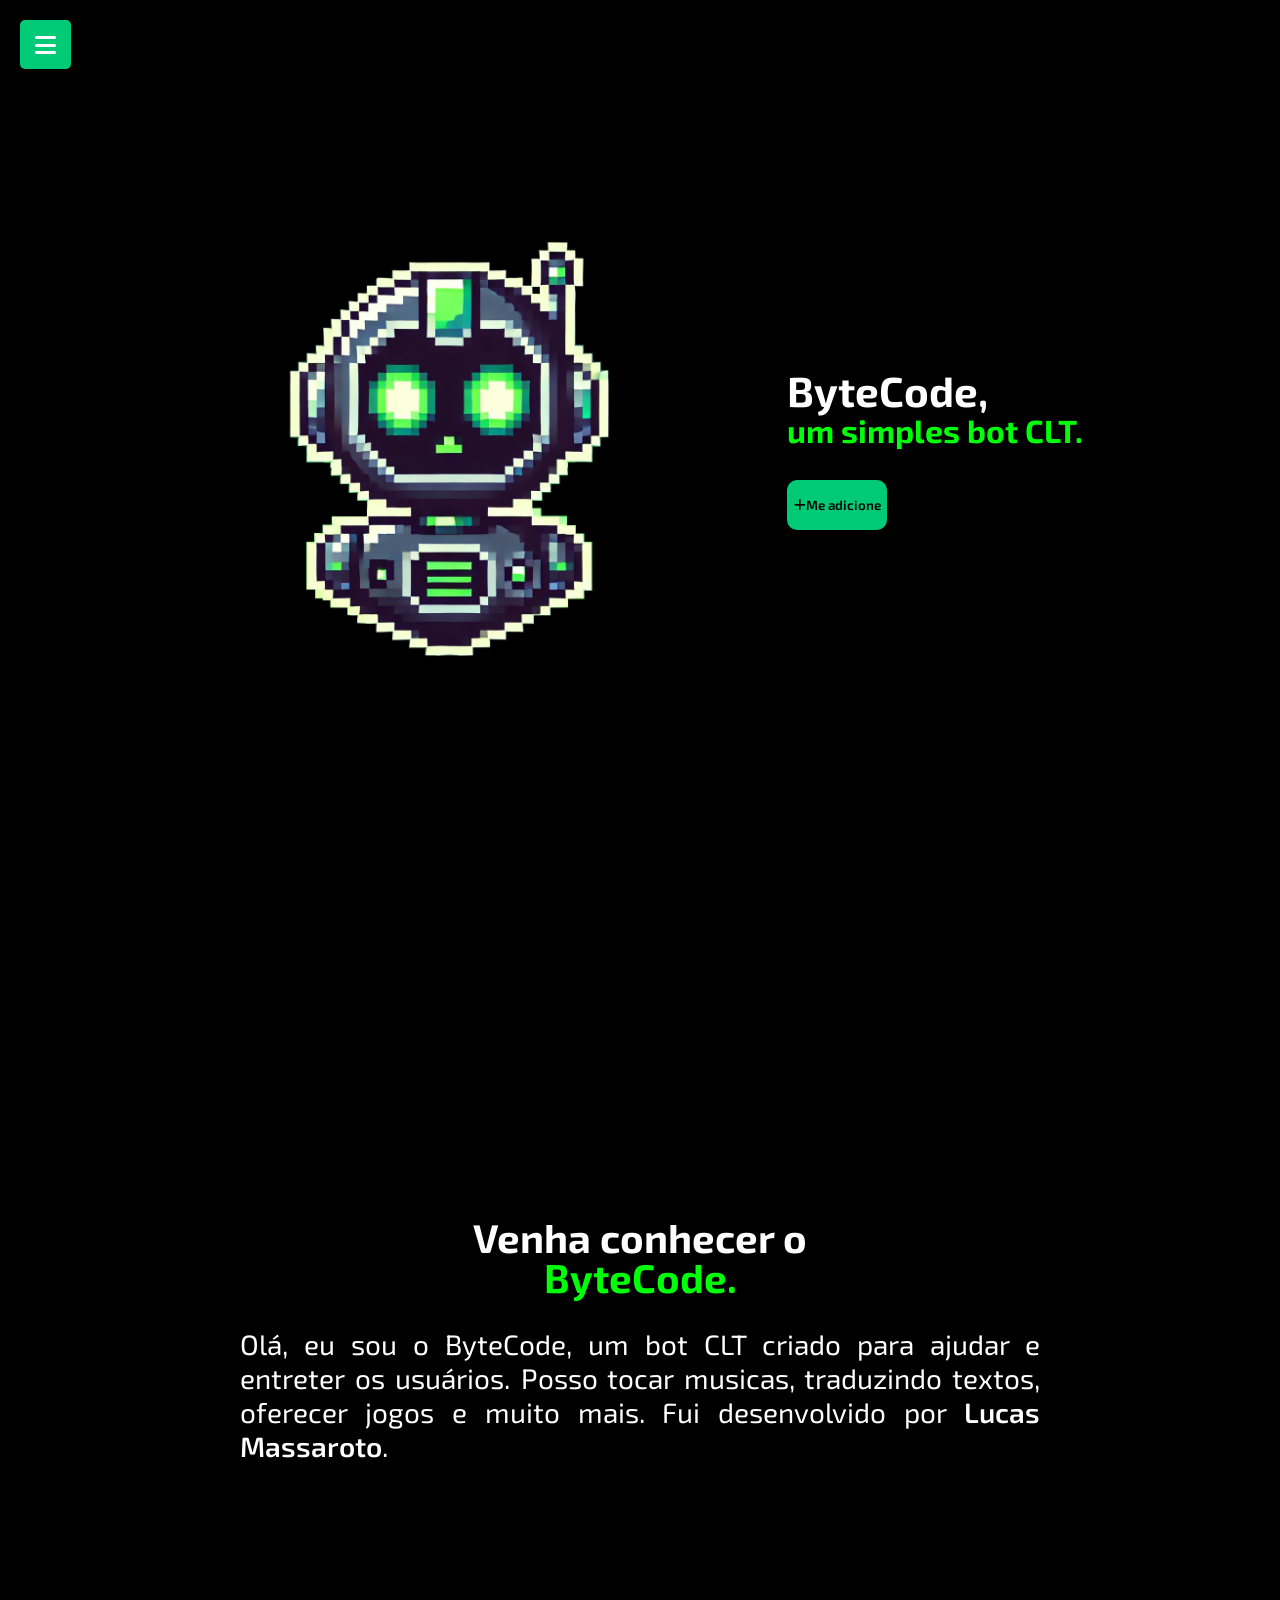
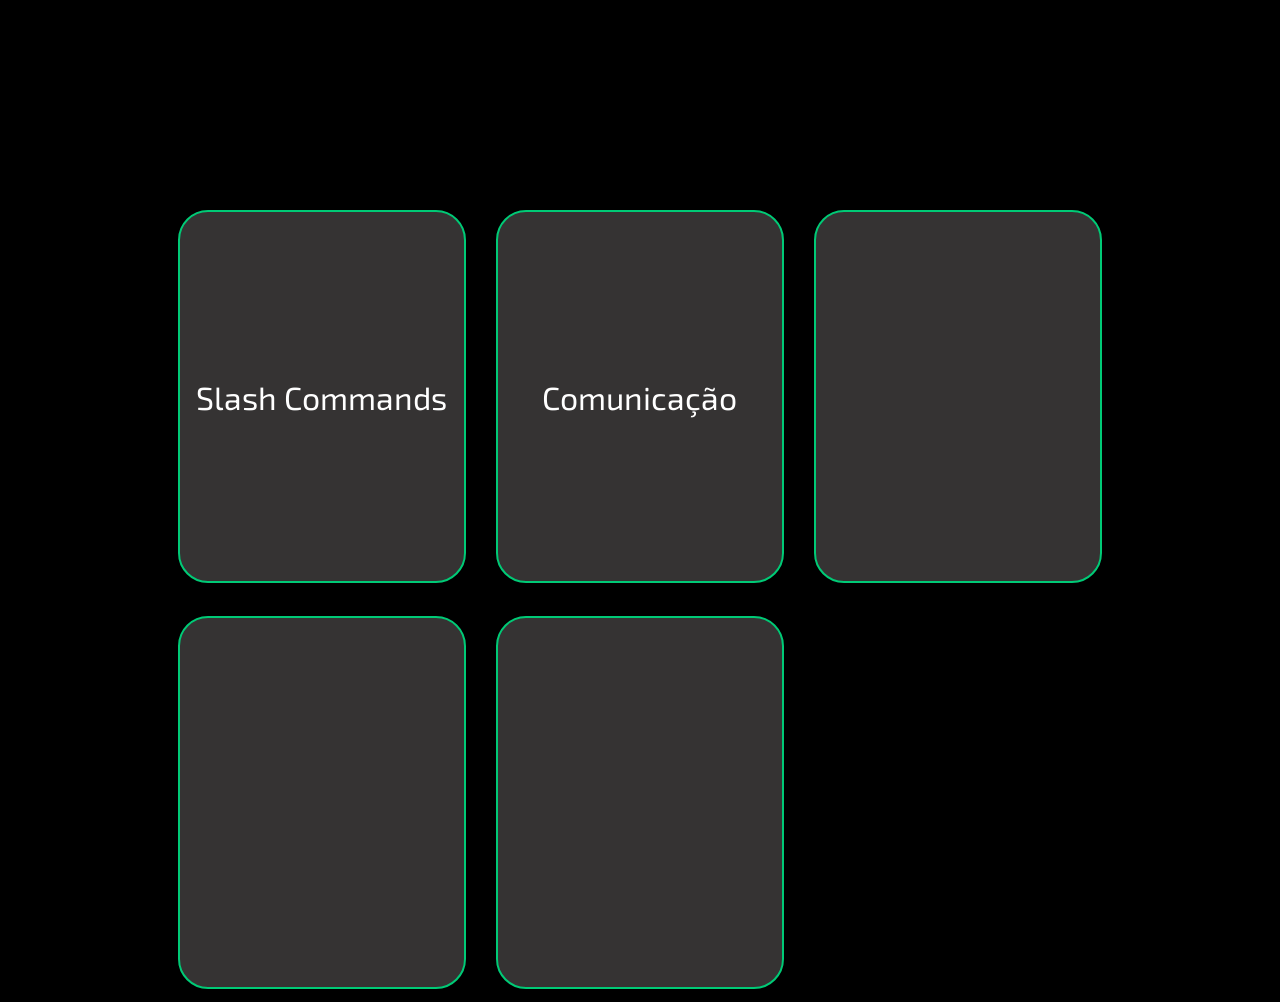
==== sitebyte/index.html @ 1ffe02c9 "Add files via upload" ====
<!DOCTYPE html>
<html lang="pt-br">
<head>
    <meta charset="UTF-8">
    <meta name="viewport" content="width=device-width, initial-scale=1.0">
    <link rel="stylesheet" href="https://fonts.googleapis.com/css2?family=Exo+2:ital,wght@0,100..900;1,100..900&display=swap">
    <link rel="stylesheet" href="https://cdnjs.cloudflare.com/ajax/libs/font-awesome/6.7.2/css/all.min.css" integrity="sha512-Evv84Mr4kqVGRNSgIGL/F/aIDqQb7xQ2vcrdIwxfjThSH8CSR7PBEakCr51Ck+w+/U6swU2Im1vVX0SVk9ABhg==" crossorigin="anonymous" referrerpolicy="no-referrer"/>
    <link rel="stylesheet" href="src/style/style.css">
    <link rel="shortcut icon" href="src/image/Favicon/favicon.ico" type="image/x-icon">
    <title>ByteCode Discord Bot</title>
</head>
<body>
    <header>
        <button class="toggle">
            <i class="fa-solid fa-bars"></i>
        </button>
        <nav class="menu-lateral">
            <ul>
                <li><a href="#inicio"><i class="fa-solid fa-house"></i><span>Inicio</span></a></li>
                <li><a href="#sobre"><i class="fa-solid fa-circle-info"></i><span>Sobre</span></a></li>
                <li><a href="#comando"><i class="fa-solid fa-gears"></i><span>Comandos</span></a></li>
                <li><a href="#"><i class="fa-solid fa-envelope"></i><span>Contato</span></a></li>
            </ul>
        </nav>
        <div class="background"></div>
    </header>
    <main class="conteudo">
        <section class="inicio" id="inicio">
            <div class="flex">
                <div class="img-inicio">
                    <img class="bytefoto" src="src/image/ByteCode.svg">
                </div>
                <div class="txt-inicio">
                    <h1>ByteCode, <span>um simples bot CLT.</span></h1>
                    <div class="btn-adiciona">
                        <a href="https://discord.com/oauth2/authorize?client_id=1309200248987586560&scope=bot&permissions=1759218604441591&intents=65535" target="_blank" rel="noopener noreferrer"><button type="button"><i class="fa-solid fa-plus"></i>Me adicione</button></a>
                    </div>
                </div>
            </div>
        </section>
        <section class="sobre" id="sobre">
            <div class="flex">
                <div class="txt-sobre">
                    <h2 class="titulo">Venha conhecer o <span>ByteCode.</span></h2>
                    <p>Olá, eu sou o ByteCode, um bot CLT criado para ajudar e entreter os usuários. Posso tocar musicas, traduzindo textos, oferecer jogos e muito mais. Fui desenvolvido por <a href="https://github.com/Lucasmassaroto1" target="_blank" rel="noopener noreferrer">Lucas Massaroto</a>.</p>
                </div>
            </div>
        </section>
        <section class="comando" id="comando">
            <div class="card-container" onclick="virar(this)">
                <div class="card">
                    <div class="front">
                        <p>Slash Commands</p>
                    </div>
                    <div class="back">
                        <p>Ex: <b>/ajuda</b></p>
                    </div>
                </div>
            </div>
            <div class="card-container" onclick="virar(this)">
                <div class="card">
                    <div class="front">
                        <p>Comunicação</p>
                    </div>
                    <div class="back">
                        <p><b>!translate</b></p>
                    </div>
                </div>
            </div>
            <div class="card-container" onclick="virar(this)">
                <div class="card">
                    <div class="front">
                        <p>Diversão</p>
                    </div>
                    <div class="back">
                        <p><b>!ppt</b></p>
                    </div>
                </div>
            </div>
            <div class="card-container" onclick="virar(this)">
                <div class="card">
                    <div class="front">
                        <p>Música</p>
                    </div>
                    <div class="back">
                        <p><b>!play</b></p>
                        <p><b>!pause</b></p>
                        <p><b>!skip</b></p>
                        <p><b>!volume</b></p>
                        <p><b>!leave</b></p>
                    </div>
                </div>
            </div>
            <div class="card-container" onclick="virar(this)">
                <div class="card">
                    <div class="front">
                        <p>Moderação</p>
                    </div>
                    <div class="back">
                        <p><b>!clear</b></p>
                        <p><b>!setwelcome</b></p>
                    </div>
                </div>
            </div>
        </section>
    </main>
    <!-- <footer>
        <p>&copy; Develop By <a href="https://github.com/Lucasmassaroto1"><i>Lucas Massaroto</i></a></p>
    </footer> -->
    <script src="src/script/script.js"></script>
</body>
</html>
---- sitebyte/src/style/style.css ----
/* GERAL */
*{
  margin: 0;
  padding: 0;
  box-sizing: border-box;
  font-family: "Exo 2", sans-serif;
}
body{
  background: black;
  transition: background-color 0.5s ease;
}
section{
  /* border: 2px solid black; PARA SABER COMO ESTA AS COISAS (DA QUI PARA FRENTE É SÓ PARA TRAS...) */
  height: 100vh;
  display: flex;
  justify-content: center;
  align-items: center;
}
.flex{
  display: flex;
}
h2.titulo{
  color: white;
  font-size: 38px;
  text-align: center;
}
h2.titulo span{
  color: #00FF08;
}
/* HEADER */
.menu-lateral{
  position: fixed;
  left: -300px;
  top: 0;
  width: 300px;
  height: 100%;
  background-color: #353333;
  z-index: 3;
  box-shadow: 0 0 20px rgba(0, 0, 0, 0.1);
  transition: left 0.5s cubic-bezier(0.68, -0.55, 0.27, 1.55);
}
.menu-lateral.ativo{
  left: 0;
}
.menu-lateral ul{
  list-style: none;
  padding: 0;
  margin-top: 60px;
}
.menu-lateral ul li{
  padding: 15px 30px;
}
.menu-lateral ul li a{
  text-decoration: none;
  color: white;
  font-size: 18px;
  display: flex;
  align-items: center;
  gap: 10px;
  transition: transform 0.3s ease;
}
.menu-lateral ul li a:hover{
  transition: text-decoration 0.3s ease;
}
.menu-lateral ul li a span{
  text-decoration: none;
}
.menu-lateral ul li a:hover span{
  text-decoration: underline;
}
.menu-lateral ul li:hover a{
  transform: translateX(5px);
}
.menu-lateral ul li a i{
  font-size: 24px;
}
.menu-lateral ul li:hover{
  background-color: #01916d;
}
.menu-lateral ul li a i:hover{
  transform: translateX(5px) rotate(5deg);
}
.toggle{
  background-color: #00ca76;
  color: white;
  position: fixed;
  left: 20px;
  top: 20px;
  z-index: 4;
  border-radius: 5px;
  font-size: 24px;
  border: none;
  padding: 10px 15px;
  cursor: pointer;
  transition: left 0.5s ease, background-color 0.3s ease;
}
.toggle:hover{
  background-color: #01916d;
  box-shadow: 0px 0px 30px #01916d;
}
.toggle.ativo{
  left: 320px;
}
.conteudo{
  width: 100%;
  transition: margin-left 0.5s ease;
}
.conteudo.ativo{
  margin-left: 300px;
}
.background{
  position: fixed;
  top: 0;
  left: 0;
  width: 100%;
  height: 100%;
  background-color: rgba(0, 0, 0, 0.5);
  opacity: 0;
  visibility: hidden;
  z-index: 2;
  transition: opacity 0.5s ease, visibility 0.5s ease;
}
.background.ativo{
  opacity: 1;
  visibility: visible;
  backdrop-filter: blur(5px);
}
/* SECTION INICIO*/
section.inicio .flex{
  align-items: center;
  justify-content: center;
  gap: 90px;
}
.inicio h1{
  color: white;
  font-size: 42px;
  line-height: 40px;
  margin-bottom: 30px;
}
.inicio .txt-inicio h1 span{
  color: #00FF08;
  font-size: 32px;
  display: block;
}
.inicio .img-inicio img{
  width: 500px;
  position: relative;
  animation: flutuar 2s ease-in-out infinite alternate;
}
@keyframes flutuar{
  0%{
      top: 0;
  }
  100%{
      top: 30px;
  }
}
.btn-adiciona button{
  background:  #00ca76;
  color: black;
  font-weight: 600;
  width: 100px;
  height: 50px;
  border: none;
  border-radius: 10px;
  cursor: pointer;
  transition: left 0.5s ease, background-color 0.3s ease;
}
.btn-adiciona button:hover{
  background: #01916d;
  box-shadow: 0px 0px 30px #01916d;
}
/* SECTION SOBRE */
section.sobre{
  padding: 80px 4%;
}
section.sobre .flex{
  justify-content: center;
  gap: 60px;
}
.sobre .txt-sobre{
  color: white;
  max-width: 800px;
}
.sobre .txt-sobre h2{
  font-size: 40px;
  line-height: 40px;
  margin-bottom: 30px;
}
.sobre .txt-sobre h2 span{
  color: #00FF08;
  display: block;
}
.sobre .txt-sobre p{
  font-size: 28px;
  margin: 20px 0;
  text-align: justify;
}
.sobre .txt-sobre p a{
  color: white;
  font-weight: 600;
  text-decoration: none;
}
/* SECTION COMMANDS */
.comando{
  display: grid;
  grid-template-columns: repeat(3, auto);
  gap: 10px;
  place-items: center;
  height: auto;
}
.card-contianer{
  perspective: 1000px;
}
.card{
  background-color: #353333;
  border-radius: 30px;
  border: 2px solid #00ca76;
  width: 288px;
  height: 373px;
  position: relative;
  transform-style: preserve-3d;
  transition: transform 0.5s;
  cursor: pointer;
  display: inline-block;
  margin: 10px;
}
.card:hover{
  transition: 0.5s;
  box-shadow: 0px 0px 35px #00ca76;
}
.card.virado{
  transform: rotateY(180deg);
}
.front, .back{
  width: 100%;
  height: 100%;
  position: absolute;
  backface-visibility: hidden;
  display: flex;
  flex-direction: column;
  justify-content: center;
  align-items: center;
  font-size: 32px;
  gap: 10px;
  color: white;
}
.back{
  transform: rotateY(180deg);
}
.back p{
  text-align: center;
}

/* RESPONSIVEL */
@media screen and (max-width: 768px) and (max-width: 991px){
  /* GERAL */
  .flex{
      flex-direction: column;
  }
  /* SECTION INICIO */
  section.inicio .flex{
      gap: 40px;
  }
  .txt-inicio h1{
      font-size: 40px;
  }
  .img-inicio img{
      width: 100%;
  }
  /* SECTION COMMANDS */
  .comando{
      grid-template-columns: 1fr;
  }
}
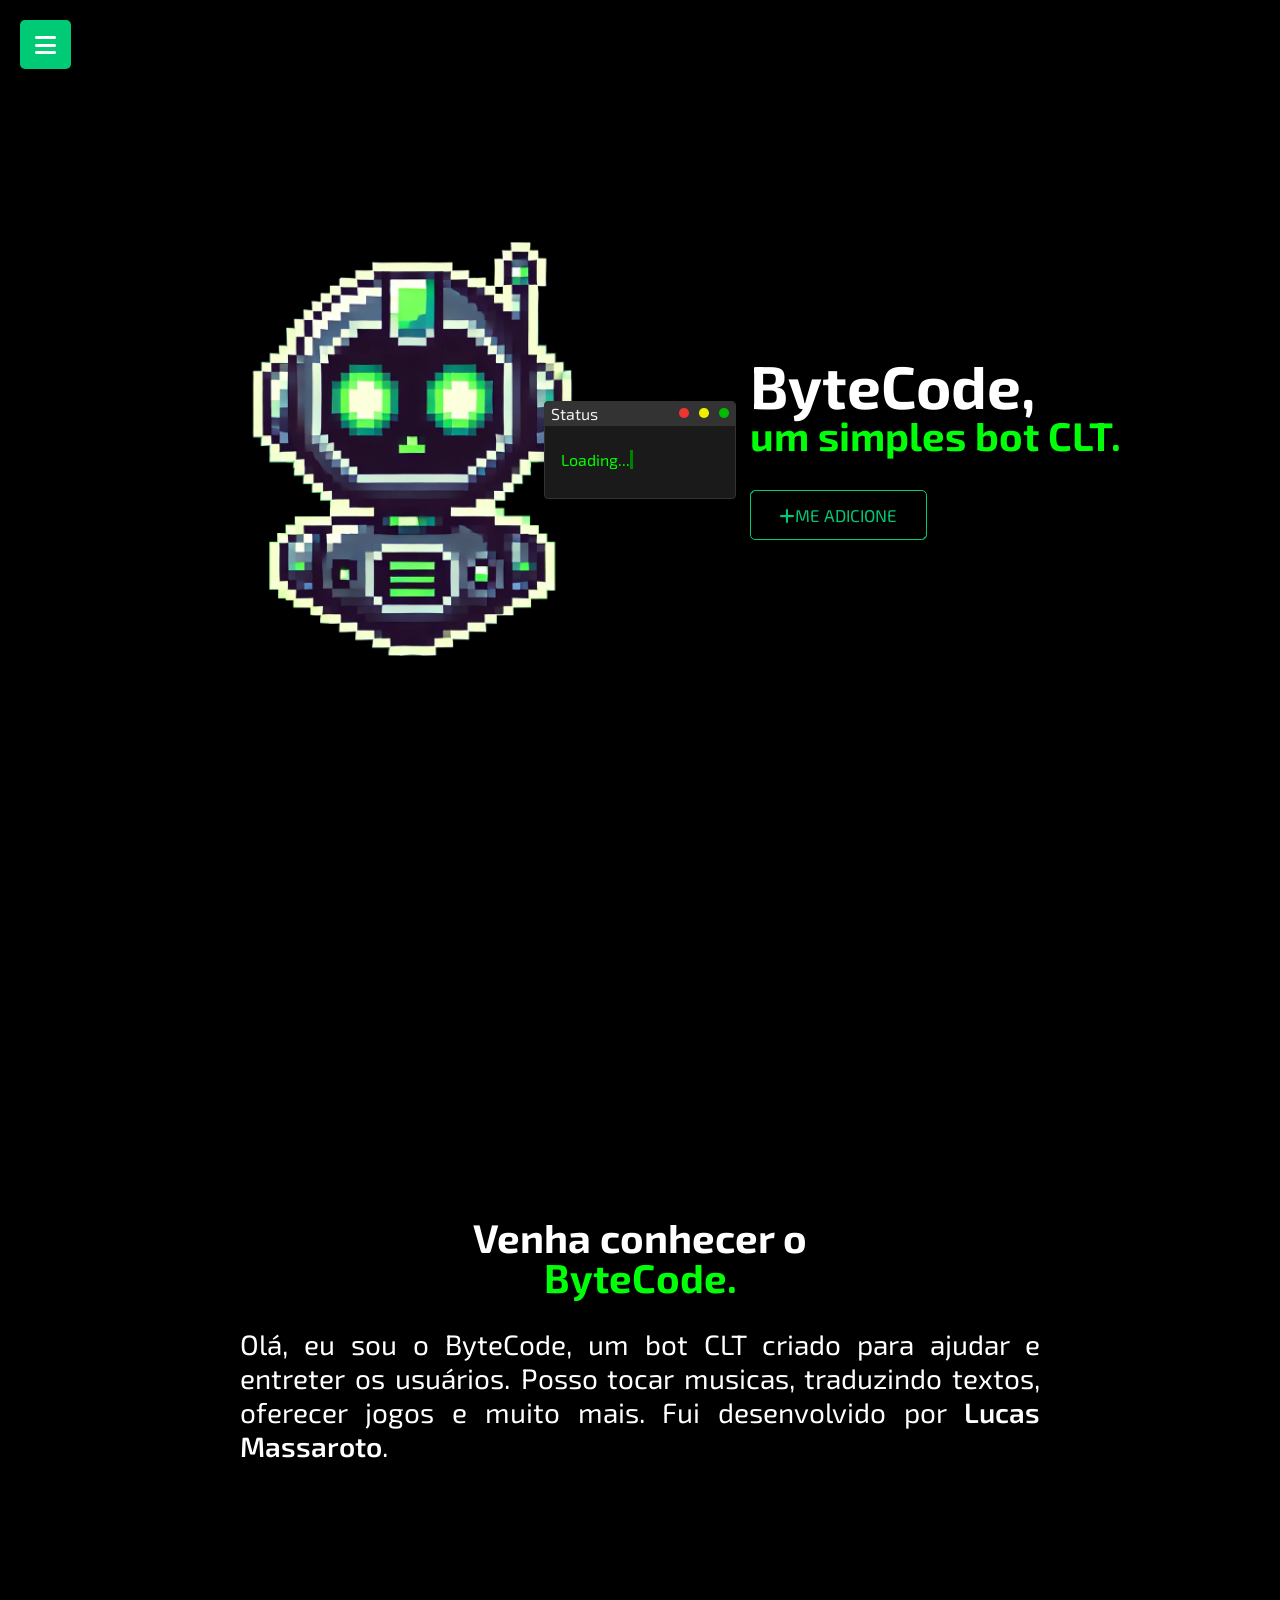
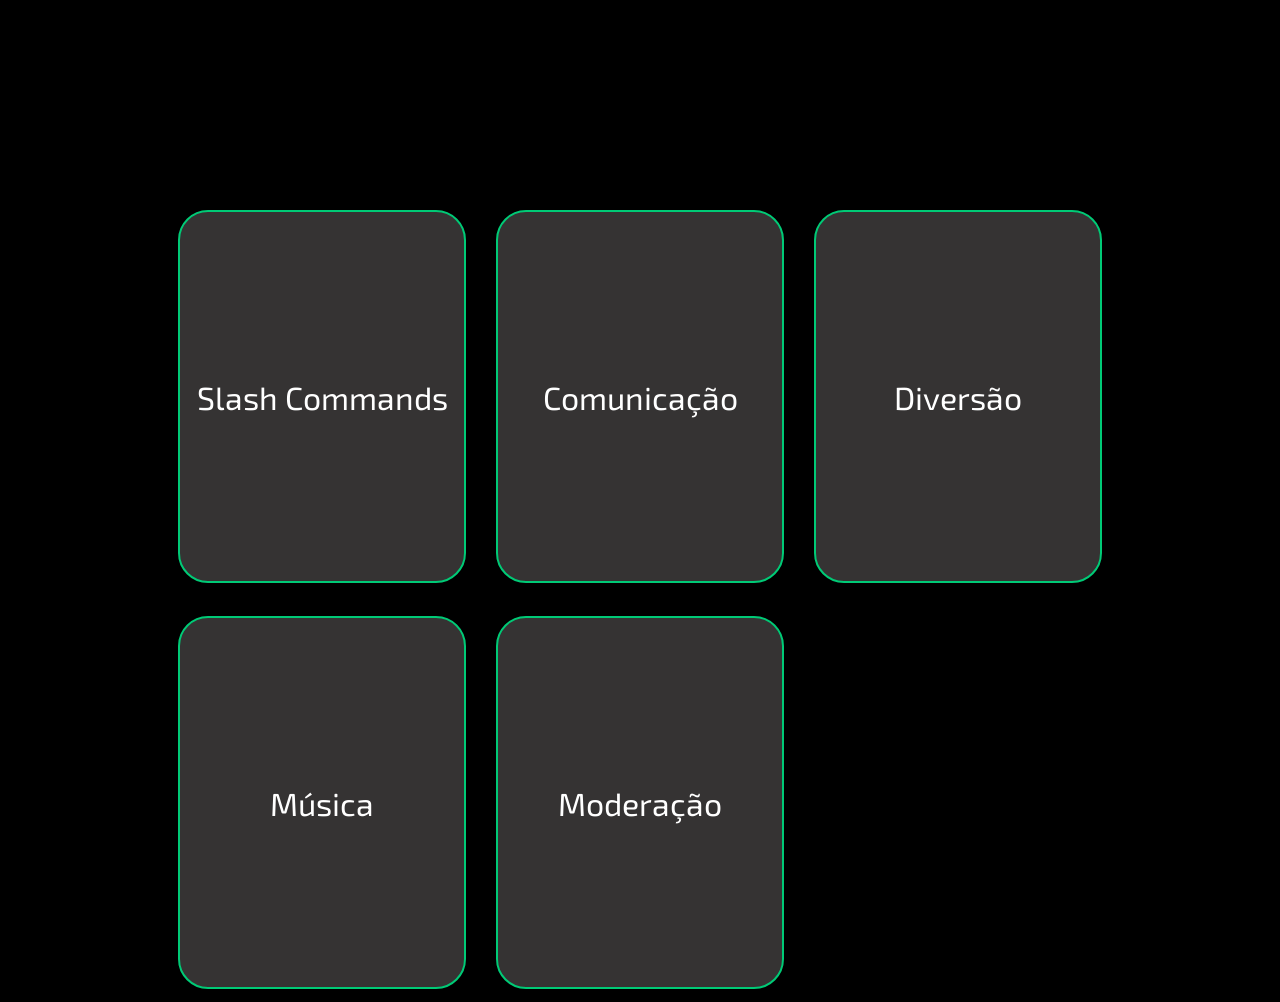
==== commit c6b998a8: "Update index.html" ====
--- a/sitebyte/index.html
+++ b/sitebyte/index.html
@@ -10,6 +10,17 @@
     <title>ByteCode Discord Bot</title>
 </head>
 <body>
+    <div class="terminal-loader" id="loader">
+        <div class="terminal-header">
+            <div class="terminal-title">Status</div>
+            <div class="terminal-controls">
+            <div class="control close"></div>
+            <div class="control minimize"></div>
+            <div class="control maximize"></div>
+            </div>
+        </div>
+        <div class="text">Loading...</div>
+    </div>
     <header>
         <button class="toggle">
             <i class="fa-solid fa-bars"></i>
@@ -19,13 +30,13 @@
                 <li><a href="#inicio"><i class="fa-solid fa-house"></i><span>Inicio</span></a></li>
                 <li><a href="#sobre"><i class="fa-solid fa-circle-info"></i><span>Sobre</span></a></li>
                 <li><a href="#comando"><i class="fa-solid fa-gears"></i><span>Comandos</span></a></li>
-                <li><a href="#"><i class="fa-solid fa-envelope"></i><span>Contato</span></a></li>
+                <li><a href="https://discord.com/oauth2/authorize?client_id=1309200248987586560&scope=bot&permissions=1759218604441591&intents=65535"><i class="fa-solid fa-plus"></i><span>Invite</span></a></li>
             </ul>
         </nav>
         <div class="background"></div>
     </header>
     <main class="conteudo">
-        <section class="inicio" id="inicio">
+        <section class="inicio fade" id="inicio">
             <div class="flex">
                 <div class="img-inicio">
                     <img class="bytefoto" src="src/image/ByteCode.svg">
@@ -38,7 +49,7 @@
                 </div>
             </div>
         </section>
-        <section class="sobre" id="sobre">
+        <section class="sobre fade" id="sobre">
             <div class="flex">
                 <div class="txt-sobre">
                     <h2 class="titulo">Venha conhecer o <span>ByteCode.</span></h2>
@@ -46,7 +57,7 @@
                 </div>
             </div>
         </section>
-        <section class="comando" id="comando">
+        <section class="comando fade" id="comando">
             <div class="card-container" onclick="virar(this)">
                 <div class="card">
                     <div class="front">
@@ -109,4 +120,4 @@
     </footer> -->
     <script src="src/script/script.js"></script>
 </body>
-</html>+</html>
--- a/sitebyte/src/style/style.css
+++ b/sitebyte/src/style/style.css
@@ -10,7 +10,7 @@
   transition: background-color 0.5s ease;
 }
 section{
-  /* border: 2px solid black; PARA SABER COMO ESTA AS COISAS (DA QUI PARA FRENTE É SÓ PARA TRAS...) */
+  /* border: 2px solid white; PARA SABER COMO ESTA AS COISAS (DA QUI PARA FRENTE É SÓ PARA TRAS...) */
   height: 100vh;
   display: flex;
   justify-content: center;
@@ -133,13 +133,13 @@
 }
 .inicio h1{
   color: white;
-  font-size: 42px;
-  line-height: 40px;
+  font-size: 60px; /*42px*/
+  line-height: 50px; /*40px*/
   margin-bottom: 30px;
 }
 .inicio .txt-inicio h1 span{
   color: #00FF08;
-  font-size: 32px;
+  font-size: 40px; /*32px*/
   display: block;
 }
 .inicio .img-inicio img{
@@ -156,11 +156,59 @@
   }
 }
 .btn-adiciona button{
+  --color: #00ca76;
+  padding: 0.8em 1.7em;
+  background-color: transparent;
+  border-radius: .3em;
+  position: relative;
+  overflow: hidden;
+  cursor: pointer;
+  transition: .5s;
+  font-weight: 400;
+  font-size: 17px;
+  border: 1px solid;
+  text-transform: uppercase;
+  color: var(--color);
+  z-index: 1;
+}
+.btn-adiciona button::before, .btn-adiciona button::after{
+  content: '';
+  display: block;
+  width: 50px;
+  height: 50px;
+  transform: translate(-50%, -50%);
+  position: absolute;
+  border-radius: 50%;
+  z-index: -1;
+  background-color: var(--color);
+  transition: 1s ease;
+}
+.btn-adiciona button::before{
+  top: -1rem;
+  left: -1rem;
+}
+.btn-adiciona button::after{
+  left: calc(100% + 1rem);
+  top: calc(100% + 1rem);
+}
+.btn-adiciona button:hover::before, .btn-adiciona button:hover::after{
+  height: 410px;
+  width: 410px;
+}
+.btn-adiciona button:hover{
+  color: black;
+}
+.btn-adiciona button:active{
+  filter: brightness(.8);
+}
+
+/* .btn-adiciona button{
   background:  #00ca76;
   color: black;
   font-weight: 600;
-  width: 100px;
-  height: 50px;
+  font-size: 32px;
+  width: 220px;
+  height: 57px;
   border: none;
   border-radius: 10px;
   cursor: pointer;
@@ -169,7 +217,7 @@
 .btn-adiciona button:hover{
   background: #01916d;
   box-shadow: 0px 0px 30px #01916d;
-}
+} */
 /* SECTION SOBRE */
 section.sobre{
   padding: 80px 4%;
@@ -251,7 +299,6 @@
 .back p{
   text-align: center;
 }
-
 /* RESPONSIVEL */
 @media screen and (max-width: 768px) and (max-width: 991px){
   /* GERAL */
@@ -272,4 +319,99 @@
   .comando{
       grid-template-columns: 1fr;
   }
-}+}
+
+/* ANIMAÇÔES */
+.fade{
+  opacity: 0;
+  transition: opacity 1s ease-in-out;
+}
+.fade.visible{
+  opacity: 1;
+}
+.terminal-loader{
+  border: 0.1em solid #333;
+  background-color: #1a1a1a;
+  user-select: none;
+  color: #0f0;
+  font-family: "Courier New", Courier, monospace;
+  font-size: 1em;
+  padding: 1.5em 1em;
+  width: 12em;
+  box-shadow: 0 4px 8px rgba(0, 0, 0, 0.2);
+  border-radius: 4px;
+  position: fixed;
+  top: 50%;
+  left: 50%;
+  transform: translate(-50%, -50%);
+  overflow: hidden;
+  box-sizing: border-box;
+  z-index: 7;
+  display: block;
+}
+.terminal-header{
+  position: absolute;
+  top: 0;
+  left: 0;
+  right: 0;
+  height: 1.5em;
+  background-color: #333;
+  border-top-left-radius: 4px;
+  border-top-right-radius: 4px;
+  padding: 0 0.4em;
+  box-sizing: border-box;
+}
+.terminal-controls{
+  float: right;
+}
+.control{
+  display: inline-block;
+  width: 0.6em;
+  height: 0.6em;
+  margin-left: 0.4em;
+  border-radius: 50%;
+  background-color: #777;
+}
+.control.close{
+  background-color: #e33;
+}
+.control.minimize{
+  background-color: #ee0;
+}
+.control.maximize{
+  background-color: #0b0;
+}
+.terminal-title{
+  float: left;
+  line-height: 1.5em;
+  color: #eee;
+}
+.text{
+  display: inline-block;
+  white-space: nowrap;
+  overflow: hidden;
+  border-right: 0.2em solid green;
+  animation:
+  typeAndDelete 4s steps(15) infinite,
+  blinkCursor 0.5s step-end infinite alternate;
+  margin-top: 1.5em;
+}
+@keyframes blinkCursor{
+  50%{
+    border-right-color: transparent;
+  }
+}
+@keyframes typeAndDelete{
+  0%,
+  10%{
+    width: 0;
+  }
+  45%,
+  55%{
+    width: 4.5em;
+  }
+  90%,
+  100%{
+    width: 0;
+  }
+}
